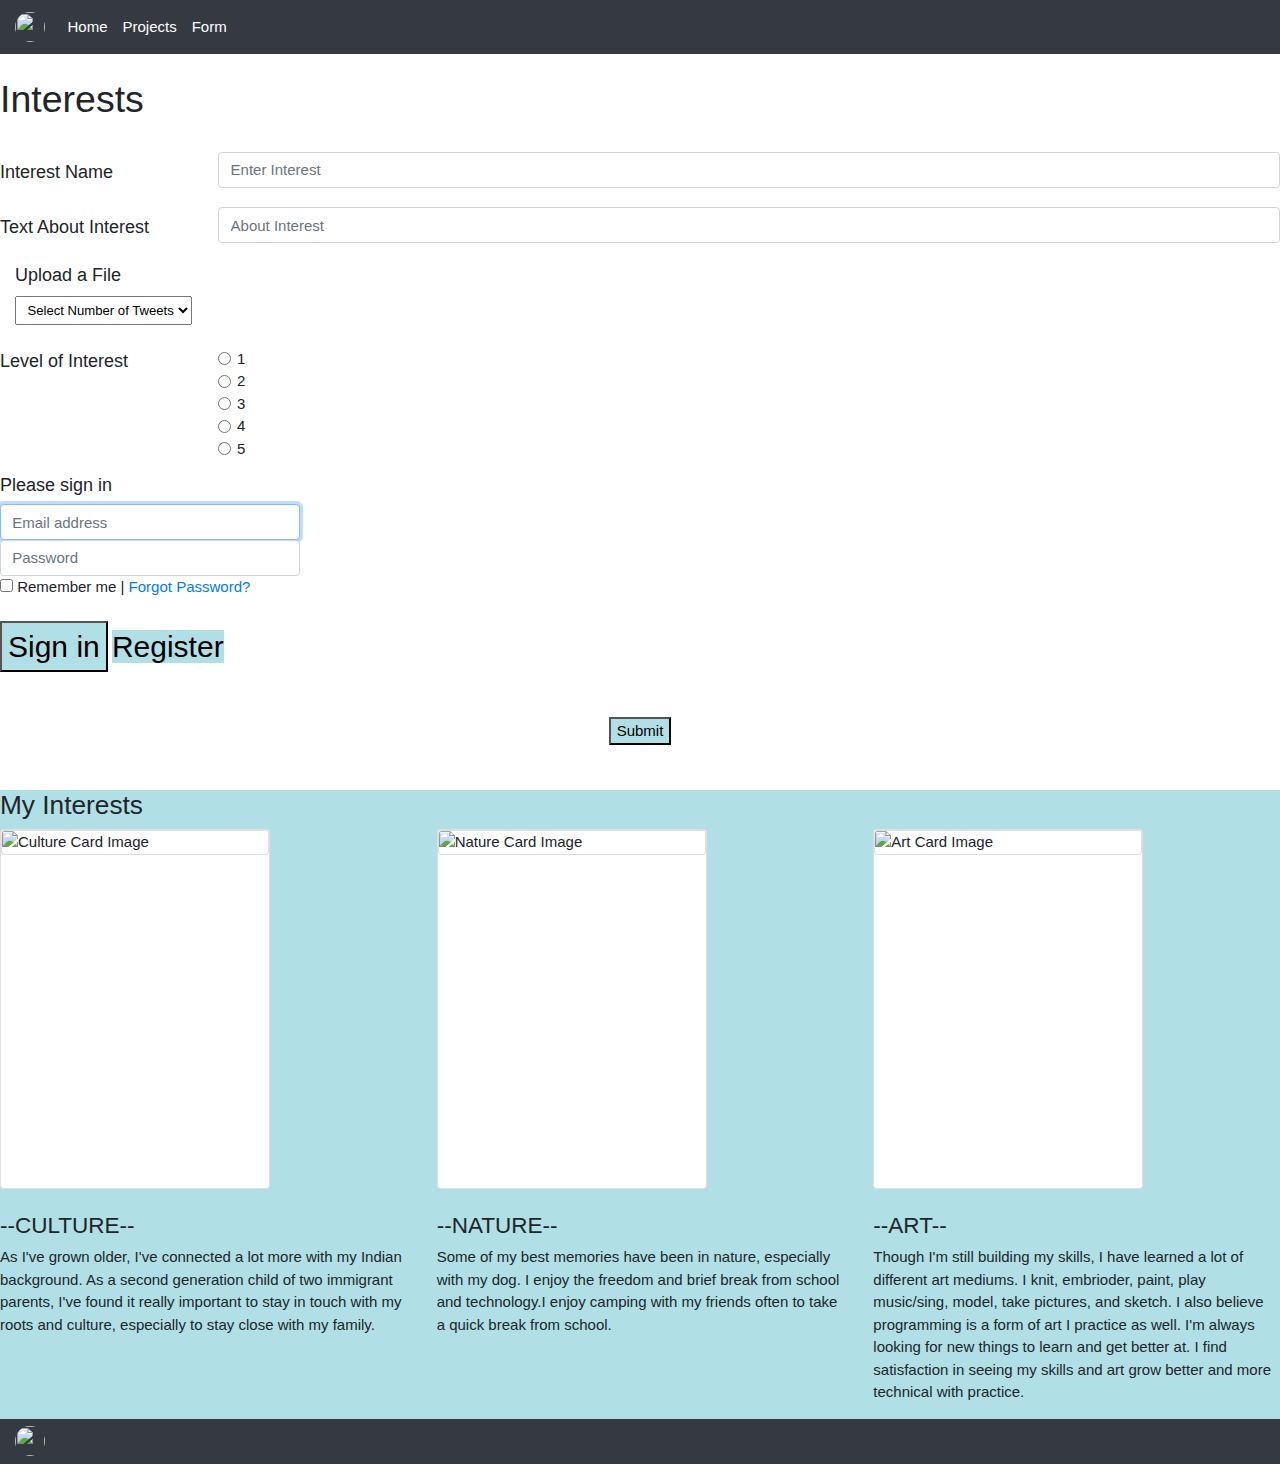
==== form.html @ 43746a1b "added text to <pourna_sengupta>_homework1.txt" ====
<!--Author: Pourna Sengupta-->
<!DOCTYPE html>
<html lang="en">
<!--HEAD-->
  <head class="formHead">
    <title>Forms</title>

    <meta charset="UTF-8"
          name="viewport" 
          content="width=device-width, initial-scale=1, shrink-to-fit=no">

    <!--Images-->
    <link rel="headshot"
          href="/Users/pournasengupta/Dropbox/Fall2020/CSCI3308/homework1/headshot.png" 
          type="image">
    <link rel="culture"
          href="/Users/pournasengupta/Dropbox/Fall2020/CSCI3308/homework1/culture" 
          type="image">   
    <link rel="nature"
          href="/Users/pournasengupta/Dropbox/Fall2020/CSCI3308/homework1/natures" 
          type="image"> 
    <link rel="art"
          href="/Users/pournasengupta/Dropbox/Fall2020/CSCI3308/homework1/art" 
          type="image">  


    <!-- Bootstrap core CSS -->
    <link rel="stylesheet" 
          href="https://stackpath.bootstrapcdn.com/bootstrap/4.2.1/css/bootstrap.min.css" 
          integrity="sha384-GJzZqFGwb1QTTN6wy59ffF1BuGJpLSa9DkKMp0DgiMDm4iYMj70gZWKYbI706tWS" 
          crossorigin="anonymous">
    <link href="/Users/pournasengupta/Dropbox/Fall2020/CSCI3308/homework1/css/my_style.css" 
          type="text/css" 
          rel="stylesheet">
    <link rel="stylesheet" 
          href="https://www.w3schools.com/w3css/4/w3.css">

    <!--MaxCDN from w3 schools-->
    <!-- Latest compiled and minified CSS -->
    <link rel="stylesheet" href="https://maxcdn.bootstrapcdn.com/bootstrap/4.5.2/css/bootstrap.min.css">

    <!-- jQuery library -->
    <script src="https://ajax.googleapis.com/ajax/libs/jquery/3.5.1/jquery.min.js"></script>

    <!-- Popper JS -->
    <script src="https://cdnjs.cloudflare.com/ajax/libs/popper.js/1.16.0/umd/popper.min.js"></script>
    
    <!-- Latest compiled JavaScript -->
    <script src="https://maxcdn.bootstrapcdn.com/bootstrap/4.5.2/js/bootstrap.min.js"></script>
    
    <!--Fonts-->
    <link href='https://fonts.googleapis.com/css?family=Bebas Neue' rel='stylesheet'>
    <link href='https://fonts.googleapis.com/css?family=Gabriela' rel='stylesheet'>

  </head>

  <!--HEAD-->
  <body class="formBody">
<!--Navigation Buttons-->
<nav class="navbar navbar-expand-lg navbar-dark bg-dark">
      <a class="navbar-brand" href="https://github.com/pournasengupta/csci3308Labs.git">
        <img class="rounded-circle" src="file:///Users/pournasengupta/Dropbox/Fall2020/CSCI3308/homework1/headshot.png" alt="" width="30" height="30">
      </a>
      <button class="navbar-toggler" type="button" data-toggle="collapse" data-target="#navbarText" aria-controls="navbarText" aria-expanded="false" aria-label="Toggle navigation">
        <span class="navbar-toggler-icon"></span>
      </button>
  
  <!--Navigation Options-->
      <div class="collapse navbar-collapse" id="navbarText">
        <ul class="navbar-nav mr-auto">
  
  <!--Home Button-->
  <li class="nav-item active">
      <a class="nav-link" href="mypage_bootstrap.html">Home</a>
    </li>
  
  <!--Projects Button-->
          <li class="nav-item active">
            <a class="nav-link" href="project.html">Projects</a>
          </li>
  
  <!--Form Button-->
          <li class="nav-item active">
            <a class="nav-link" href="form.html">Form</a>
          </li>
        </ul>
    </nav>

    <br>
    <!--Title-->
    <h1 class="title">Interests </h1> 

<!--FORM-->
<br>
<div class="form">
    <form action="form.html">
        <!--Interest Name-->
        <div class="form-group row">
            <label class="col-sm-2 col-form-label title" style="font-size: large;" for="interest">Interest Name</label> 
            <div class="col-sm-10">
                <input type="text" class="form-control" name="interest" id="interestname" placeholder="Enter Interest">
            </div>
        </div>

        <!--Enter Text About Interest-->
        <div class="form-group row">
            <label class="col-sm-2 col-form-label title" for="interesttext" style="font-size: large;">Text About Interest</label> 
            <div class="col-sm-10">
                <input type="text" class="form-control" name="interesttext" id="aboutInterest" placeholder="About Interest">
            </div>
        </div>
    </form>
  </div>

  <div class="dropdown" id="tweets" style="text-align: left;">
      <legend class="col-form-label col-sm-2 pt-0 title" style="font-size: large;">Upload a File</legend>
      <div class="col-sm-10">
          <select name="tweetnum" id="tweets" class="dropdown custom-select-sm">
            <option selected="">Select Number of Tweets</option>
            <option value="1">1</option>
            <option value="2">2</option>
            <option value="3">3</option>
            <option value="4">4</option>
            <option value="5">5</option>
          </select>
      </div>
      <br>

      <!--Level of Interest--> 
			 <fieldset class="form-group">
				<div class="row">
                          <legend class="col-form-label col-sm-2 pt-0 title" style="font-size: large;">Level of Interest</legend>
                          <div class="interestBox">
                          <div class="col-sm-10">
                                
					<div class="form-check">
					  <input class="form-check-input" type="radio" name="interestlevel" id="level" value="1" required="">
					  <label class="form-check-label" for="level">
						1
					  </label>
					</div>
					<div class="form-check">
					  <input class="form-check-input" type="radio" name="interestlevel" id="level" value="2">
					  <label class="form-check-label" for="level">
						2
					  </label>
					</div>
                          </div>
                          <div class="col-sm-10">
					<div class="form-check">
					  <input class="form-check-input" type="radio" name="interestlevel" id="level" value="3" required="">
					  <label class="form-check-label" for="level">
						3
					  </label>
					</div>
					<div class="form-check">
					  <input class="form-check-input" type="radio" name="interestlevel" id="level" value="4">
					  <label class="form-check-label" for="level">
					      4
					  </label>
					</div>
				  </div><div class="col-sm-10">
					<div class="form-check">
					  <input class="form-check-input" type="radio" name="interestlevel" id="level" value="5" required="">
					  <label class="form-check-label" for="level">
						5
					  </label>
					</div>
                          </div>
                          </div>
				</div>
                    </fieldset>
                    
            <form class="form">
                  <h1 class="titleleft" style="font-size: large;">Please sign in</h1>
                  <label for="inputEmail" class="sr-only" >Email address</label>
                  <input type="email" id="inputEmail" class="form-control" style="width: 300px" placeholder="Email address" required autofocus>
                  <label for="inputPassword" class="sr-only" >Password</label>
                  <input type="password" id="inputPassword" class="form-control" style="width: 300px" placeholder="Password" required>
                        <div class="checkbox mb-3" >
                            <label>
                              <input type="checkbox" value="remember-me"> Remember me | 
                            </label>
                            <a href="">Forgot Password?</a>
                        </div>
                  <div class="buttons btn-large">
                  <button type="submit"style="font-size: 30px;
                  border-color: black; 
                  background-color: powderblue;
                  color: black;">
                        Sign in
                  </button>
                  <a class="buttons" style="font-size: 30px;
                        border-color: black; 
                        background-color: powderblue;
                        color: black;
                        href='register.html';">
                        Register
                  </a>
                        <p class="mt-5 mb-3 text-muted"></p>
                  </div>
            </form>
                  
      <!--Submit Button-->
      <div class="buttons" style="text-align: center;">
            <button type="submit" style="background-color: powderblue" onclick="document.location='/Users/pournasengupta/Dropbox/Fall2020/CSCI3308/homework1/mypage_bootstrap.html'">
                    Submit
            </button>
         </div>       


<br>
<br>
  <div class="background" style="background-color: powderblue;">
    <!--My Interests-->
    <h3 class="title"> My Interests</h3>

    <!--Change the list of your "Interests" into a horizontal list of 3 cards, 
        one for each interest. In each card, include an image that represents 
        the interest, a title of the interest, and why you like the interest.-->

     <div class="row">
         <div class="col">
             <!--CULTURE CARD-->
            <div class="card" style="width: 18rem; height: 24rem;">
               <img class="card" src="file:///Users/pournasengupta/Dropbox/Fall2020/CSCI3308/homework1/culture.jpg" 
               alt="Culture Card Image"> 
            </div>  
            <br>            

               <h4 class="section">--CULTURE--</h4>
               <p class="subtitles">As I've grown older, I've connected
                   a lot more with my Indian background. As a second generation
                   child of two immigrant parents, I've found it really important 
                   to stay in touch with my roots and culture, especially to stay 
                   close with my family.</p>  
        </div>

        <div class="col">
             <!--NATURE CARD-->
            <div class="card" style="width: 18rem; height: 24rem;">
                <img class="card" src="file:///Users/pournasengupta/Dropbox/Fall2020/CSCI3308/homework1/natures.jpg" alt="Nature Card Image">
            </div>
            <br>

                <h4 class="section">--NATURE--</h4>
                <p class="subtitles"> Some of my best memories have been in nature, 
                    especially with my dog. I enjoy the freedom and brief break from 
                    school and technology.I enjoy camping with my friends often to 
                    take a quick break from school. </p> 
        </div>
             
        <div class="col">
             <!--ART CARD-->
             <div class="card" style="width: 18rem; height: 24rem;">
                <img class="card" src="file:///Users/pournasengupta/Dropbox/Fall2020/CSCI3308/homework1/art.jpg" alt="Art Card Image">
             </div>
             <br>

                <h4 class="section">--ART--</h4>
                <p class="subtitles">Though I'm still building my skills, I have learned 
                    a lot of different art mediums. I knit, embrioder, paint, play music/sing, model, take pictures, 
                and sketch. I also believe programming is a form of art I practice as well. I'm always looking for new things to learn and get better at. I find 
                satisfaction in seeing my skills and art grow better and more technical 
                with practice. </p> 
        </div>

     </div>
     </div>

     <!--Footer, LinkedIn Link-->
<nav class="navbar navbar-expand-lg navbar-dark bg-dark">
      <footer style="text-align: center;"> 
          <a class="footer" href="https://www.linkedin.com/in/pournasengupta" style="text-align: center;">
              <img class="rounded-circle" src="file:///Users/pournasengupta/Dropbox/Fall2020/CSCI3308/homework1/linkedin.png" alt="" width="30" height="30" style="text-align: center;">
            </a>
      </footer>
      </nav>
      

  </body>
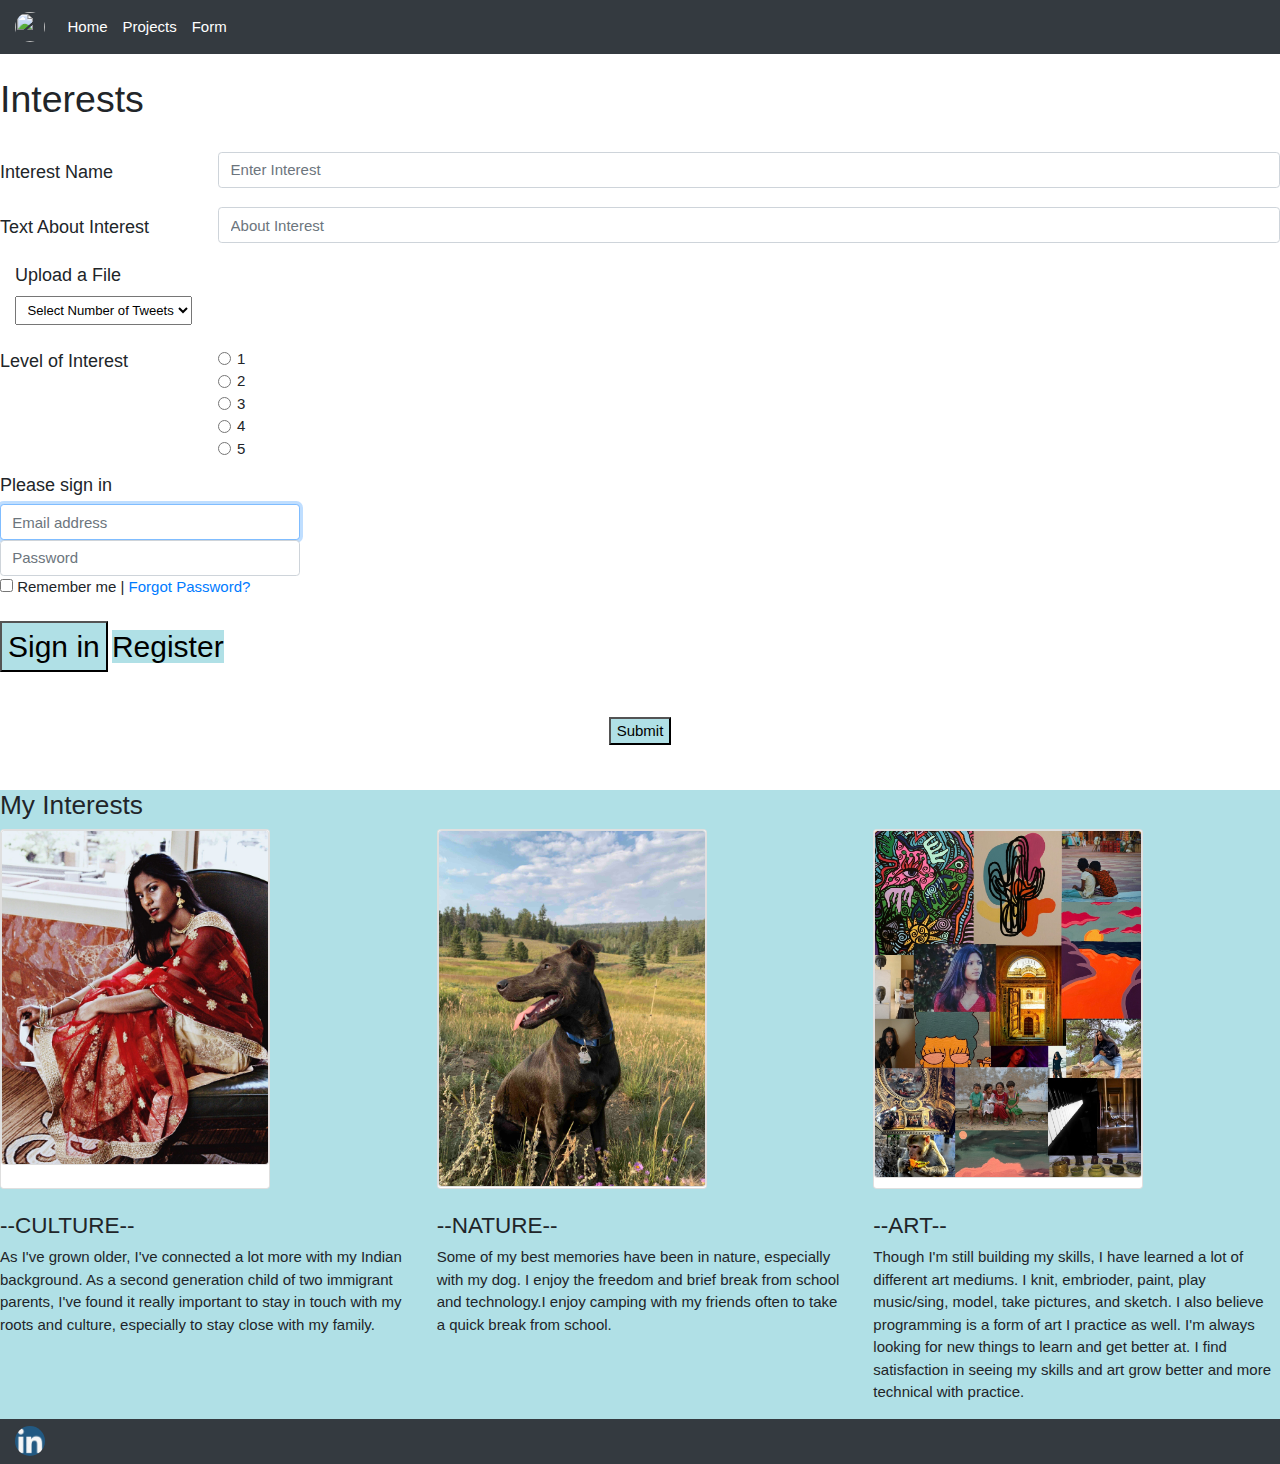
==== commit 8b44cb21: "changes to pathways" ====
--- a/form.html
+++ b/form.html
@@ -2,36 +2,51 @@
 <!DOCTYPE html>
 <html lang="en">
 <!--HEAD-->
+<link href="https://pournasengupta.github.io/css/my_style.css" 
+          type="text/css" 
+          rel="stylesheet">
+          
   <head class="formHead">
     <title>Forms</title>
 
+    
     <meta charset="UTF-8"
           name="viewport" 
           content="width=device-width, initial-scale=1, shrink-to-fit=no">
 
     <!--Images-->
     <link rel="headshot"
-          href="/Users/pournasengupta/Dropbox/Fall2020/CSCI3308/homework1/headshot.png" 
+          href="https://pournasengupta.github.io/images/headshot.png" 
           type="image">
     <link rel="culture"
-          href="/Users/pournasengupta/Dropbox/Fall2020/CSCI3308/homework1/culture" 
+          href="https://pournasengupta.github.io/images/culture.jpg" 
           type="image">   
     <link rel="nature"
-          href="/Users/pournasengupta/Dropbox/Fall2020/CSCI3308/homework1/natures" 
+          href="https://pournasengupta.github.io/images/natures.jpg" 
           type="image"> 
     <link rel="art"
-          href="/Users/pournasengupta/Dropbox/Fall2020/CSCI3308/homework1/art" 
-          type="image">  
-
+          href="https://pournasengupta.github.io/images/art.jpg" 
+          type="image"> 
+    <link rel="art"
+          href="https://pournasengupta.github.io/images/linkedin.png" 
+          type="image"> 
+    
+    <!--Pages-->
+    <link rel="homepage"
+          href="https://pournasengupta.github.io/mypage_bootstrap.html"
+          type="link">
+    <link rel="formpage"
+          href="https://pournasengupta.github.io/form.html"
+          type="link">
+    <link rel="projectpage"
+          href="https://pournasengupta.github.io/project.html"
+          type="link">
 
     <!-- Bootstrap core CSS -->
     <link rel="stylesheet" 
           href="https://stackpath.bootstrapcdn.com/bootstrap/4.2.1/css/bootstrap.min.css" 
           integrity="sha384-GJzZqFGwb1QTTN6wy59ffF1BuGJpLSa9DkKMp0DgiMDm4iYMj70gZWKYbI706tWS" 
           crossorigin="anonymous">
-    <link href="/Users/pournasengupta/Dropbox/Fall2020/CSCI3308/homework1/css/my_style.css" 
-          type="text/css" 
-          rel="stylesheet">
     <link rel="stylesheet" 
           href="https://www.w3schools.com/w3css/4/w3.css">
 
@@ -56,35 +71,37 @@
 
   <!--HEAD-->
   <body class="formBody">
+
+
 <!--Navigation Buttons-->
 <nav class="navbar navbar-expand-lg navbar-dark bg-dark">
-      <a class="navbar-brand" href="https://github.com/pournasengupta/csci3308Labs.git">
-        <img class="rounded-circle" src="file:///Users/pournasengupta/Dropbox/Fall2020/CSCI3308/homework1/headshot.png" alt="" width="30" height="30">
-      </a>
-      <button class="navbar-toggler" type="button" data-toggle="collapse" data-target="#navbarText" aria-controls="navbarText" aria-expanded="false" aria-label="Toggle navigation">
-        <span class="navbar-toggler-icon"></span>
-      </button>
-  
-  <!--Navigation Options-->
-      <div class="collapse navbar-collapse" id="navbarText">
-        <ul class="navbar-nav mr-auto">
-  
-  <!--Home Button-->
-  <li class="nav-item active">
-      <a class="nav-link" href="mypage_bootstrap.html">Home</a>
-    </li>
-  
-  <!--Projects Button-->
-          <li class="nav-item active">
-            <a class="nav-link" href="project.html">Projects</a>
-          </li>
-  
-  <!--Form Button-->
-          <li class="nav-item active">
-            <a class="nav-link" href="form.html">Form</a>
-          </li>
-        </ul>
-    </nav>
+  <a class="navbar-brand" href="https://pournasengupta.github.io/">
+    <img class="rounded-circle" src="https://pournasengupta.github.io/images/headshot.png" alt="" width="30" height="30">
+  </a>
+  <button class="navbar-toggler" type="button" data-toggle="collapse" data-target="#navbarText" aria-controls="navbarText" aria-expanded="false" aria-label="Toggle navigation">
+    <span class="navbar-toggler-icon"></span>
+  </button>
+
+<!--Navigation Options-->
+  <div class="collapse navbar-collapse" id="navbarText">
+    <ul class="navbar-nav mr-auto">
+
+<!--Home Button-->
+<li class="nav-item active">
+  <a class="nav-link" href="https://pournasengupta.github.io/mypage_bootstrap.html">Home</a>
+</li>
+
+<!--Projects Button-->
+      <li class="nav-item active">
+        <a class="nav-link" href="https://pournasengupta.github.io/project.html">Projects</a>
+      </li>
+
+<!--Form Button-->
+      <li class="nav-item active">
+        <a class="nav-link" href="https://pournasengupta.github.io/form.html">Form</a>
+      </li>
+    </ul>
+</nav>
 
     <br>
     <!--Title-->
@@ -203,7 +220,7 @@
                   
       <!--Submit Button-->
       <div class="buttons" style="text-align: center;">
-            <button type="submit" style="background-color: powderblue" onclick="document.location='/Users/pournasengupta/Dropbox/Fall2020/CSCI3308/homework1/mypage_bootstrap.html'">
+            <button type="submit" style="background-color: powderblue" onclick="document.location='https://pournasengupta.github.io/mypage_bootstrap.html'">
                     Submit
             </button>
          </div>       
@@ -223,7 +240,7 @@
          <div class="col">
              <!--CULTURE CARD-->
             <div class="card" style="width: 18rem; height: 24rem;">
-               <img class="card" src="file:///Users/pournasengupta/Dropbox/Fall2020/CSCI3308/homework1/culture.jpg" 
+               <img class="card" src="https://pournasengupta.github.io/images/culture.jpg" 
                alt="Culture Card Image"> 
             </div>  
             <br>            
@@ -239,7 +256,7 @@
         <div class="col">
              <!--NATURE CARD-->
             <div class="card" style="width: 18rem; height: 24rem;">
-                <img class="card" src="file:///Users/pournasengupta/Dropbox/Fall2020/CSCI3308/homework1/natures.jpg" alt="Nature Card Image">
+                <img class="card" src="https://pournasengupta.github.io/images/natures.jpg" alt="Nature Card Image">
             </div>
             <br>
 
@@ -253,7 +270,7 @@
         <div class="col">
              <!--ART CARD-->
              <div class="card" style="width: 18rem; height: 24rem;">
-                <img class="card" src="file:///Users/pournasengupta/Dropbox/Fall2020/CSCI3308/homework1/art.jpg" alt="Art Card Image">
+                <img class="card" src="https://pournasengupta.github.io/images/art.jpg" alt="Art Card Image">
              </div>
              <br>
 
@@ -268,14 +285,14 @@
      </div>
      </div>
 
-     <!--Footer, LinkedIn Link-->
+<!--Footer, LinkedIn Link-->
 <nav class="navbar navbar-expand-lg navbar-dark bg-dark">
-      <footer style="text-align: center;"> 
-          <a class="footer" href="https://www.linkedin.com/in/pournasengupta" style="text-align: center;">
-              <img class="rounded-circle" src="file:///Users/pournasengupta/Dropbox/Fall2020/CSCI3308/homework1/linkedin.png" alt="" width="30" height="30" style="text-align: center;">
-            </a>
-      </footer>
-      </nav>
+  <footer style="text-align: center;"> 
+      <a class="footer" href="https://www.linkedin.com/in/pournasengupta" style="text-align: center;">
+          <img class="rounded-circle" src="https://pournasengupta.github.io/images/linkedin.png" alt="" width="30" height="30" style="text-align: center;">
+        </a>
+  </footer>
+  </nav>
       
 
   </body>